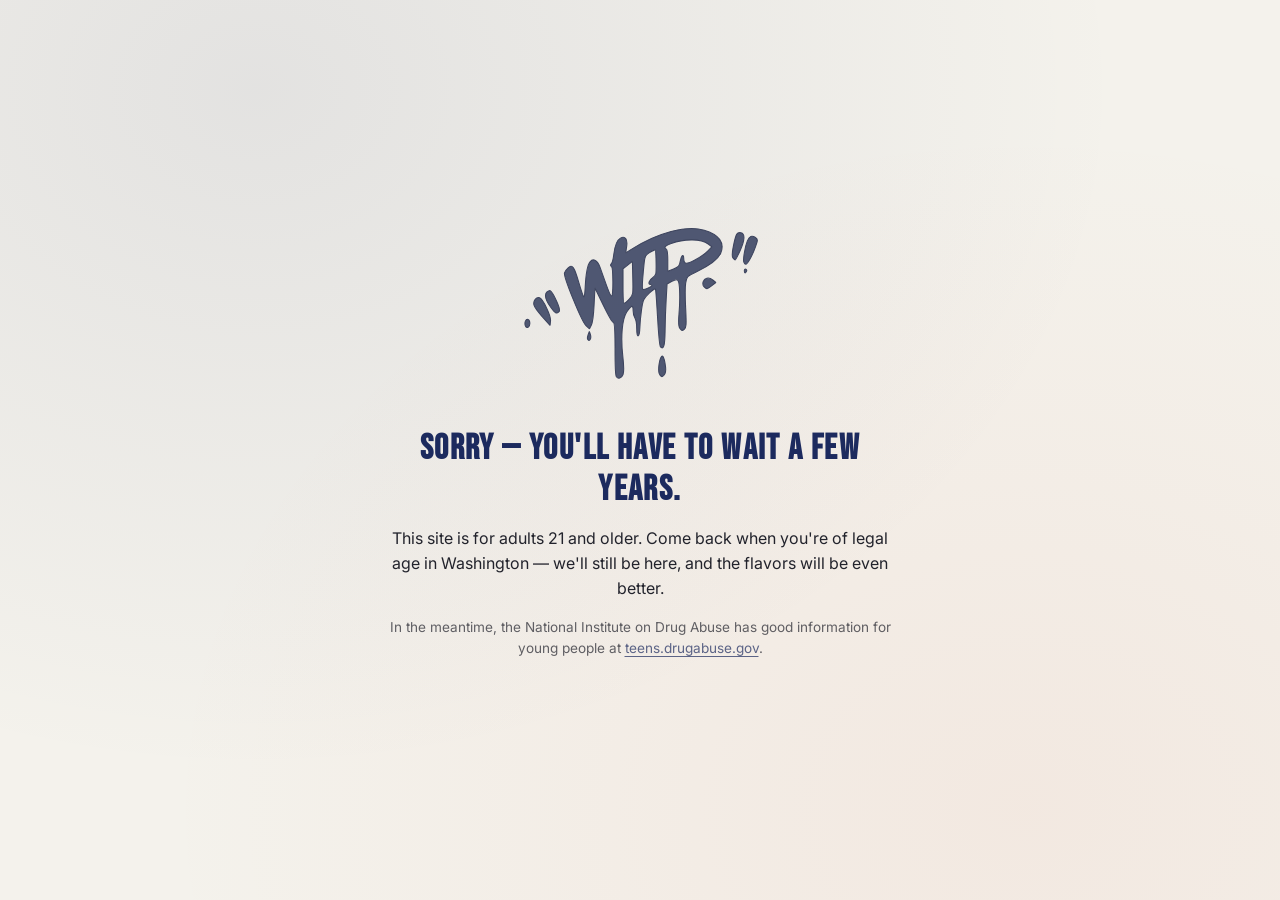
==== under-21.html @ c7d535a8 "first commit" ====
<!DOCTYPE html>
<html lang="en">
<head>
  <meta charset="UTF-8">
  <meta name="viewport" content="width=device-width, initial-scale=1.0">
  <meta name="robots" content="noindex">
  <title>Come back later — Weeds the People</title>
  <link rel="preconnect" href="https://fonts.googleapis.com">
  <link rel="preconnect" href="https://fonts.gstatic.com" crossorigin>
  <link href="https://fonts.googleapis.com/css2?family=Bebas+Neue&family=Inter:wght@400;500;600&display=swap" rel="stylesheet">
  <link rel="stylesheet" href="styles.css">
</head>
<body>
  <main class="sorry">
    <div class="sorry__inner">
      <img src="WTP spray paint.svg" alt="Weeds the People" class="sorry__logo">
      <h1 class="sorry__title">Sorry — you'll have to wait a few years.</h1>
      <p class="sorry__copy">
        This site is for adults 21 and older. Come back when you're of legal age in Washington —
        we'll still be here, and the flavors will be even better.
      </p>
      <p class="sorry__copy sorry__copy--small">
        In the meantime, the National Institute on Drug Abuse has good information for young people at
        <a href="https://teens.drugabuse.gov" target="_blank" rel="noopener noreferrer">teens.drugabuse.gov</a>.
      </p>
    </div>
  </main>
</body>
</html>
---- styles.css ----
:root {
  --navy: #1c2a5e;
  --navy-deep: #11183a;
  --grey: #bdbcc0;
  --ink: #22232c;
  --paper: #f4f2ec;
  --paper-warm: #ece8dc;
  --accent: #d94f2a;
}

* { box-sizing: border-box; }

html, body {
  margin: 0;
  padding: 0;
  min-height: 100%;
  font-family: 'Inter', system-ui, -apple-system, sans-serif;
  color: var(--navy-deep);
  background: var(--paper);
  -webkit-font-smoothing: antialiased;
}

body {
  background:
    radial-gradient(ellipse at 20% 10%, rgba(28, 42, 94, 0.08), transparent 60%),
    radial-gradient(ellipse at 80% 90%, rgba(217, 79, 42, 0.06), transparent 60%),
    var(--paper);
}

.sr-only {
  position: absolute;
  width: 1px;
  height: 1px;
  padding: 0;
  margin: -1px;
  overflow: hidden;
  clip: rect(0, 0, 0, 0);
  border: 0;
}

/* ---------- Buttons ---------- */
.btn {
  display: inline-block;
  font-family: 'Bebas Neue', 'Inter', sans-serif;
  font-size: 1.1rem;
  letter-spacing: 0.08em;
  padding: 0.85rem 1.6rem;
  border: 2px solid var(--navy);
  background: var(--navy);
  color: var(--paper);
  cursor: pointer;
  transition: transform 0.08s ease, background 0.15s ease, color 0.15s ease;
  text-decoration: none;
  border-radius: 2px;
}
.btn:hover { transform: translateY(-1px); }
.btn:active { transform: translateY(0); }
.btn--primary { background: var(--navy); color: var(--paper); }
.btn--primary:hover { background: var(--navy-deep); }
.btn--ghost {
  background: transparent;
  color: var(--navy);
}
.btn--ghost:hover { background: var(--navy); color: var(--paper); }

/* ---------- Age gate ---------- */
.age-gate {
  position: fixed;
  inset: 0;
  z-index: 100;
  background: var(--paper);
  background-image:
    radial-gradient(circle at 30% 30%, rgba(28, 42, 94, 0.15), transparent 50%),
    radial-gradient(circle at 70% 70%, rgba(189, 188, 192, 0.4), transparent 50%);
  display: flex;
  align-items: center;
  justify-content: center;
  padding: 1.5rem;
}

.age-gate__inner {
  text-align: center;
  max-width: 480px;
  width: 100%;
}

.age-gate__logo {
  width: min(280px, 70%);
  margin-bottom: 1.5rem;
}

.age-gate__title {
  font-family: 'Bebas Neue', sans-serif;
  font-size: clamp(1.8rem, 5vw, 2.5rem);
  letter-spacing: 0.04em;
  margin: 0 0 0.5rem;
  color: var(--navy);
}

.age-gate__sub {
  margin: 0 0 1.75rem;
  color: var(--ink);
  font-size: 0.95rem;
}

.age-gate__buttons {
  display: flex;
  gap: 0.75rem;
  justify-content: center;
  flex-wrap: wrap;
  margin-bottom: 1.75rem;
}

.age-gate__fine {
  font-size: 0.75rem;
  color: var(--ink);
  opacity: 0.7;
  line-height: 1.5;
  margin: 0;
}

.age-gate--hidden {
  display: none;
}

/* ---------- Site ---------- */
.site {
  min-height: 100vh;
  min-height: 100dvh;
  display: flex;
  flex-direction: column;
  position: relative;
  z-index: 1;
}

.hero {
  flex: 1;
  display: flex;
  flex-direction: column;
  align-items: center;
  justify-content: center;
  text-align: center;
  padding: 3rem 1.5rem 2rem;
  max-width: 640px;
  margin: 0 auto;
  width: 100%;
}

.hero__logo {
  width: min(420px, 80%);
  height: auto;
  margin-bottom: 1rem;
  filter: drop-shadow(0 4px 12px rgba(28, 42, 94, 0.15));
}

.hero__wordmark {
  font-family: 'Bebas Neue', sans-serif;
  font-size: clamp(2rem, 6vw, 3rem);
  letter-spacing: 0.06em;
  margin: 0.25rem 0 0.5rem;
  color: var(--navy);
}

.hero__tagline {
  margin: 0 0 0.25rem;
  font-size: 1rem;
  color: var(--ink);
}

.hero__date {
  font-family: 'Bebas Neue', sans-serif;
  font-size: clamp(1.3rem, 4vw, 1.75rem);
  letter-spacing: 0.1em;
  color: var(--accent);
  margin: 0.25rem 0 2rem;
}

/* ---------- Signup ---------- */
.signup {
  display: flex;
  flex-wrap: wrap;
  gap: 0.5rem;
  justify-content: center;
  width: 100%;
  max-width: 440px;
  position: relative;
}

.signup__input {
  flex: 1 1 220px;
  min-width: 0;
  padding: 0.85rem 1rem;
  font-family: inherit;
  font-size: 1rem;
  border: 2px solid var(--navy);
  background: transparent;
  color: var(--navy-deep);
  border-radius: 2px;
  outline: none;
}
.signup__input::placeholder { color: rgba(28, 42, 94, 0.4); }
.signup__input:focus { border-color: var(--accent); }

.signup__button {
  flex: 0 0 auto;
}

.signup__msg {
  flex: 1 0 100%;
  margin: 0.5rem 0 0;
  min-height: 1.2em;
  font-size: 0.875rem;
  text-align: center;
}
.signup__msg.is-success { color: var(--navy); font-weight: 500; }
.signup__msg.is-error { color: var(--accent); }

/* ---------- Instagram link ---------- */
.ig-link {
  display: inline-flex;
  align-items: center;
  gap: 0.5rem;
  margin-top: 2rem;
  font-family: 'Bebas Neue', sans-serif;
  font-size: 1.1rem;
  letter-spacing: 0.08em;
  color: var(--navy);
  text-decoration: none;
  border-bottom: 2px solid transparent;
  padding-bottom: 2px;
  transition: border-color 0.15s ease, color 0.15s ease;
}
.ig-link:hover { color: var(--accent); border-color: var(--accent); }

.ig-link__icon {
  width: 1.4em;
  height: 1.4em;
}

/* ---------- Footer ---------- */
.footer {
  padding: 1.5rem 1.5rem 2rem;
  border-top: 1px solid rgba(28, 42, 94, 0.15);
  text-align: center;
  max-width: 720px;
  margin: 0 auto;
  width: 100%;
}

.footer__warning {
  margin: 0 0 0.5rem;
  font-size: 0.75rem;
  line-height: 1.55;
  color: var(--ink);
  opacity: 0.85;
}

.footer__meta {
  margin: 0;
  font-size: 0.72rem;
  color: var(--ink);
  opacity: 0.6;
}

.footer__license { font-variant-numeric: tabular-nums; }

/* ---------- Feed ---------- */
.feed {
  margin-top: 2.5rem;
  width: 100%;
  max-width: 540px;
}

.feed__title {
  font-family: 'Bebas Neue', sans-serif;
  font-size: 1.25rem;
  letter-spacing: 0.1em;
  color: var(--navy);
  margin: 0 0 0.75rem;
  text-align: center;
}

.ig-grid {
  display: grid;
  grid-template-columns: repeat(3, 1fr);
  gap: 6px;
}

.ig-grid__tile {
  position: relative;
  aspect-ratio: 1 / 1;
  overflow: hidden;
  background: var(--navy);
  display: block;
  transition: transform 0.15s ease;
}
.ig-grid__tile:hover { transform: scale(1.02); }
.ig-grid__tile img {
  width: 100%;
  height: 100%;
  object-fit: cover;
  display: block;
  transition: opacity 0.15s ease;
}
.ig-grid__tile:hover img { opacity: 0.82; }

@media (max-width: 480px) {
  .ig-grid { grid-template-columns: repeat(2, 1fr); }
}

/* ---------- Background decor ---------- */
.bg-decor {
  position: fixed;
  inset: 0;
  z-index: 0;
  pointer-events: none;
  overflow: hidden;
}

.bg-decor__drips {
  position: absolute;
  top: 0;
  left: 0;
  width: 100%;
  height: clamp(140px, 18vh, 220px);
  opacity: 0.18;
}

.bg-decor__tag {
  position: absolute;
  opacity: 0.05;
}

.bg-decor__tag--1 { top: 12%;  left: 4%;   width: 90px;  transform: rotate(-14deg); }
.bg-decor__tag--2 { top: 32%;  right: 6%;  width: 130px; transform: rotate(10deg); }
.bg-decor__tag--3 { bottom: 22%; left: 8%;  width: 140px; transform: rotate(-6deg); }
.bg-decor__tag--4 { top: 58%;  right: 12%; width: 70px;  transform: rotate(18deg); }
.bg-decor__tag--5 { bottom: 8%;  right: 4%;  width: 80px;  transform: rotate(-20deg); }
.bg-decor__tag--6 { top: 70%;  left: 14%;  width: 110px; transform: rotate(8deg); }

@media (max-width: 600px) {
  .bg-decor__tag { opacity: 0.04; }
  .bg-decor__tag--1, .bg-decor__tag--4 { display: none; }
}

/* ---------- Sorry page (under 21) ---------- */
.sorry {
  min-height: 100vh;
  min-height: 100dvh;
  display: flex;
  align-items: center;
  justify-content: center;
  padding: 1.5rem;
  text-align: center;
}

.sorry__inner {
  max-width: 520px;
  width: 100%;
}

.sorry__logo {
  width: min(260px, 65%);
  margin-bottom: 1.5rem;
  opacity: 0.85;
  filter: grayscale(0.2);
}

.sorry__title {
  font-family: 'Bebas Neue', sans-serif;
  font-size: clamp(1.6rem, 5vw, 2.2rem);
  letter-spacing: 0.04em;
  color: var(--navy);
  margin: 0 0 1rem;
  line-height: 1.15;
}

.sorry__copy {
  margin: 0 0 1rem;
  color: var(--ink);
  line-height: 1.55;
}

.sorry__copy--small {
  font-size: 0.85rem;
  opacity: 0.7;
}

.sorry__copy a {
  color: var(--navy);
  text-underline-offset: 3px;
}

/* ---------- Reduced motion ---------- */
@media (prefers-reduced-motion: reduce) {
  .btn { transition: none; }
}
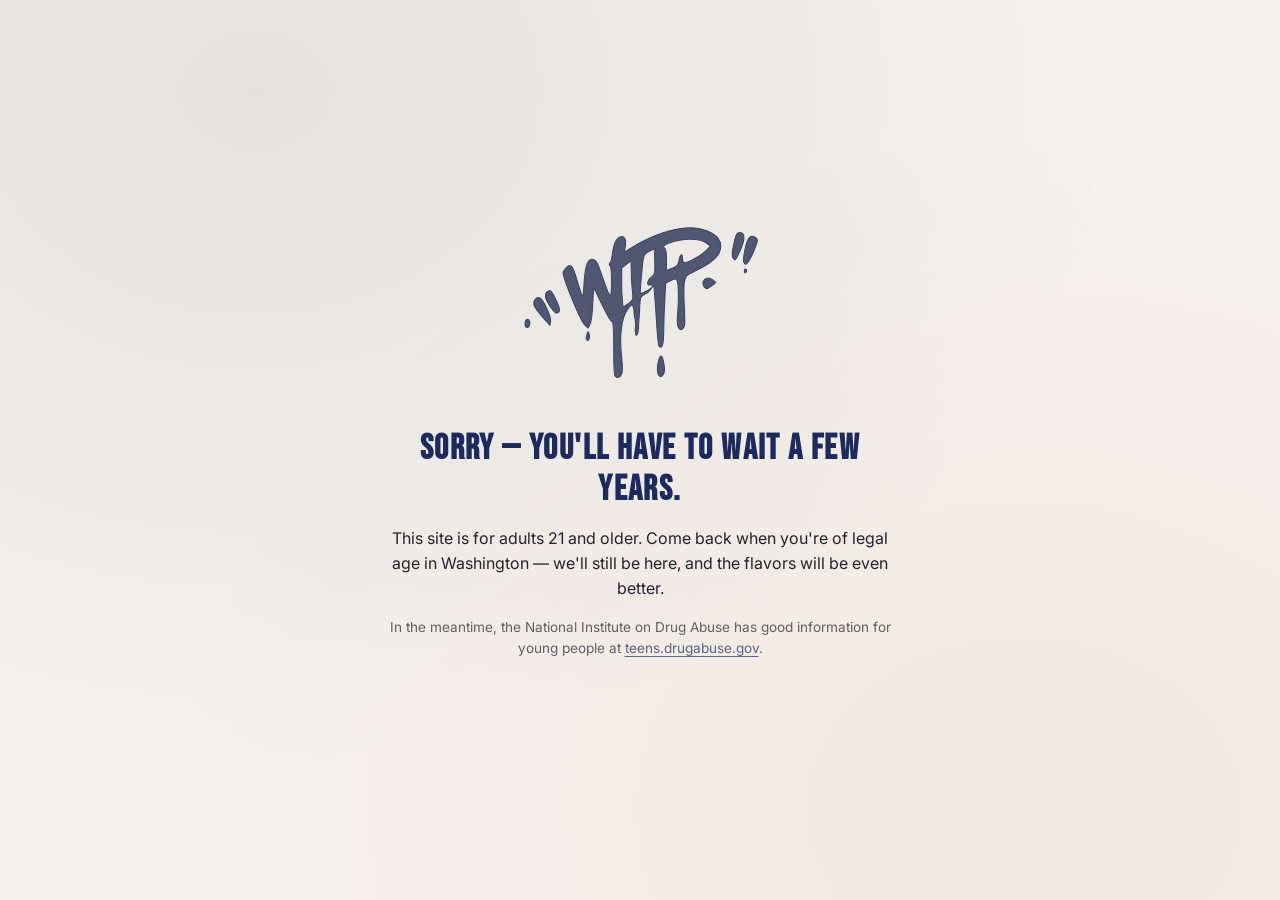
==== commit 4228039c: "Install Vercel Web Analytics with docs Implemented Vercel Web Analytics for static HTML5 website  ##" ====
--- a/under-21.html
+++ b/under-21.html
@@ -25,5 +25,11 @@
       </p>
     </div>
   </main>
+
+  <!-- Vercel Web Analytics -->
+  <script>
+    window.va = window.va || function () { (window.vaq = window.vaq || []).push(arguments); };
+  </script>
+  <script defer src="/_vercel/insights/script.js"></script>
 </body>
 </html>
--- a/styles.css
+++ b/styles.css
@@ -154,8 +154,8 @@
 }
 
 .hero__wordmark {
-  font-family: 'Bebas Neue', sans-serif;
-  font-size: clamp(2rem, 6vw, 3rem);
+  font-family: "Vujahday Script", cursive;
+  font-size: clamp(2rem, 6vw, 6rem);
   letter-spacing: 0.06em;
   margin: 0.25rem 0 0.5rem;
   color: var(--navy);
@@ -322,8 +322,14 @@
   top: 0;
   left: 0;
   width: 100%;
-  height: clamp(140px, 18vh, 220px);
+  height: 140px;
   opacity: 0.18;
+  background-image: url(drips.svg);
+  background-repeat: repeat-x;
+  background-position: top left;
+  /* Fixed tile size — drips render at the same pixel size on every screen.
+     Tile is 400px wide, so a 1600px desktop shows ~4 repetitions. */
+  background-size: 400px 140px;
 }
 
 .bg-decor__tag {
